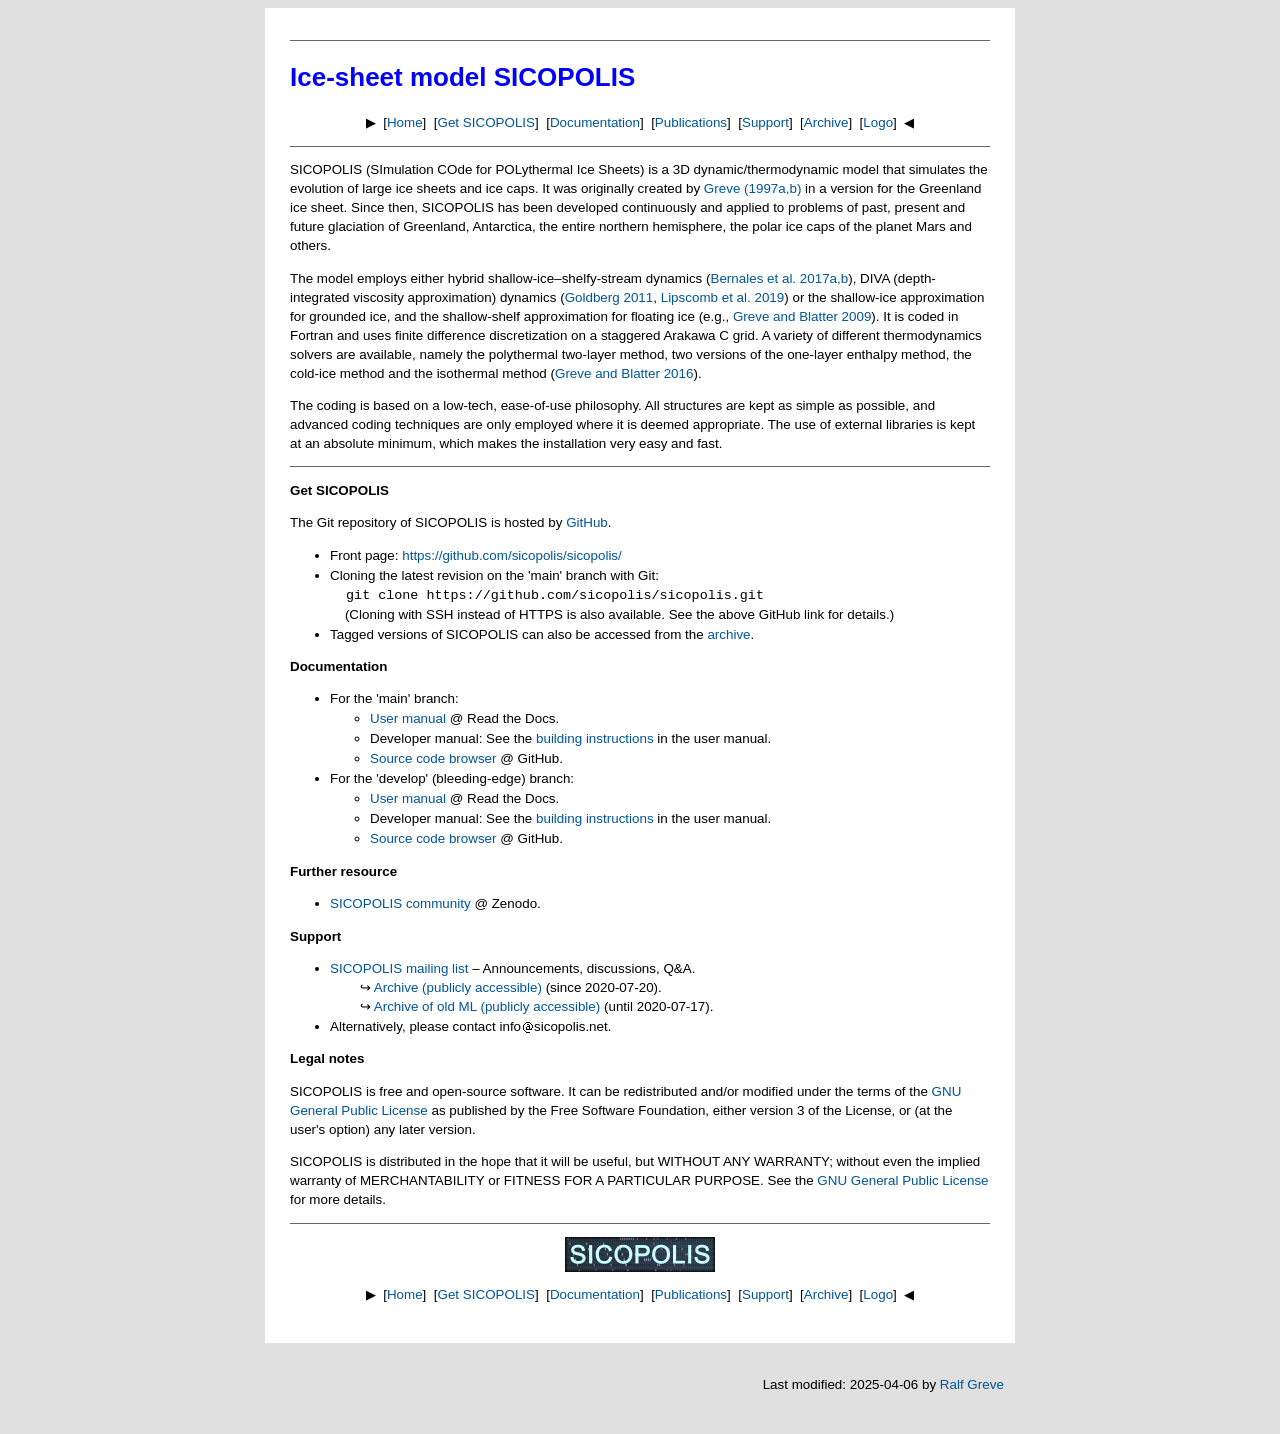
==== docs/index.html @ 6d0a91cb "Merge branch 'develop' into 'npi'." ====
<!DOCTYPE HTML PUBLIC "-//W3C//DTD HTML 4.01 Transitional//EN"
        "http://www.w3.org/TR/html4/loose.dtd">

<html>

<head>
  <meta http-equiv="Content-Type" content="text/html;charset=UTF-8">
  <meta http-equiv="Content-Style-Type" content="text/css">
  <meta name="author" content="Ralf Greve">
  <meta name="description" content="Home page of the ice-sheet model SICOPOLIS">
  <meta name="keywords" content="ice, sheet, ice-sheet, model, free, software, SICOPOLIS, Ralf, Greve">
  <meta name="content-language" content="en">
  <meta name="robots" content="index, follow">
  <title>Ice-sheet model SICOPOLIS</title>
  <link href="./styles/ralf_style.css" rel="stylesheet" type="text/css">
  <link rel="shortcut icon" type="image/x-icon" href="sico-icecube.ico">
</head>

<body>

<table align="center" cellpadding="25" cellspacing="0"
       bgcolor="#ffffff" width=750>
<tr><td>

<hr>

<h1>Ice-sheet model SICOPOLIS</h1>

<p style="text-align:center">
&#x25b6;&nbsp;
[<a href="./">Home</a>]&nbsp;
[<a href="./index.html#get">Get SICOPOLIS</a>]&nbsp;
[<a href="./index.html#docs">Documentation</a>]&nbsp;
[<a href="./publ/">Publications</a>]&nbsp;
[<a href="./index.html#support">Support</a>]&nbsp;
[<a href="./archive/">Archive</a>]&nbsp;
[<a href="./logo.html">Logo</a>]&nbsp;
&#x25c0;
</p>

<hr>

<p>SICOPOLIS (SImulation COde for POLythermal Ice Sheets) is a 3D dynamic/thermodynamic model that simulates the evolution of large ice sheets and ice caps. It was originally created by <a href="./publ/">Greve (1997a,b)</a> in a version for the Greenland ice sheet. Since then, SICOPOLIS has been developed continuously and applied to problems of past, present and future glaciation of Greenland, Antarctica, the entire northern hemisphere, the polar ice caps of the planet Mars and others.</p>

<p>The model employs either hybrid shallow-ice&ndash;shelfy-stream dynamics (<a href="./publ/">Bernales et&nbsp;al. 2017a,b</a>), DIVA (depth-integrated viscosity approximation) dynamics (<a href="https://doi.org/10.3189/002214311795306763">Goldberg 2011</a>, <a href="https://doi.org/10.5194/gmd-12-387-2019">Lipscomb et&nbsp;al. 2019</a>) or the shallow-ice approximation for grounded ice, and the shallow-shelf approximation for floating ice (e.g., <a href="./publ/other.html">Greve and Blatter 2009</a>). It is coded in Fortran and uses finite difference discretization on a staggered Arakawa&nbsp;C grid. A variety of different thermodynamics solvers are available, namely the polythermal two-layer method, two versions of the one-layer enthalpy method, the cold-ice method and the isothermal method (<a href="./publ/">Greve and Blatter 2016</a>).</p>
 
<p>The coding is based on a low-tech, ease-of-use philosophy. All structures are kept as simple as possible, and advanced coding techniques are only employed where it is deemed appropriate. The use of external libraries is kept at an absolute minimum, which makes the installation very easy and fast.</p>

<a name="get"><hr></a>

<p><b>Get SICOPOLIS</b></p>

<p>The Git repository of SICOPOLIS is hosted by <a href="https://github.com/">GitHub</a>.</p>

<ul>
  <li> Front page: 
       <a href="https://github.com/sicopolis/sicopolis/">https://github.com/sicopolis/sicopolis/</a>
  <li> Cloning the latest revision on the 'main' branch with Git:<br>
       <code>&nbsp;&nbsp;git clone https://github.com/sicopolis/sicopolis.git</code><br>
       &nbsp;&nbsp;&nbsp;&nbsp;(Cloning with SSH instead of HTTPS is also available.
       See the above GitHub link for details.)</li>
  <li> Tagged versions of SICOPOLIS can also be accessed from the
       <a href="./archive/">archive</a>.</li>
</ul>

<p><a name="docs"><b>Documentation</b></a></p>

<ul>

  <li>For the 'main' branch:
  <ul>
    <li> <a href="https://sicopolis.readthedocs.io/en/main/">User manual</a>
         @ Read the Docs.</li>
    <li> Developer manual: See the
         <a href="https://sicopolis.readthedocs.io/en/main/technical_notes/developer_manual.html">building
         instructions</a> in the user manual.</li>
    <li> <a href="https://github.com/sicopolis/sicopolis/tree/main/src">Source
         code browser</a> @ GitHub.</li>
  </ul></li>

  <li>For the 'develop' (bleeding-edge) branch:
  <ul>
    <li> <a href="https://sicopolis.readthedocs.io/">User manual</a>
         @ Read the Docs.</li>
    <li> Developer manual: See the
         <a href="https://sicopolis.readthedocs.io/en/latest/technical_notes/developer_manual.html">building
         instructions</a> in the user manual.</li>
    <li> <a href="https://github.com/sicopolis/sicopolis/tree/develop/src">Source
         code browser</a> @ GitHub.</li>
  </ul></li>

</ul>

<p><a name="sico_zenodo"><b>Further resource</b></a></p>

<ul>
  <li> <a href="https://zenodo.org/communities/sicopolis/">SICOPOLIS community</a>
       @ Zenodo.</li>
</ul>

<p><a name="support"><b>Support</b></a></p>

<ul>
  <li> <a href="https://ml.hines.hokudai.ac.jp/mailman/listinfo/sicopolis">SICOPOLIS
       mailing list</a> &ndash; Announcements, discussions, Q&amp;A.
       <br>
       &nbsp;&nbsp;&nbsp;&nbsp;&nbsp;&nbsp;&nbsp;
       &#8618; <a href="https://ml.hines.hokudai.ac.jp/pipermail/sicopolis/">Archive (publicly accessible)</a>
       (since 2020-07-20).
       <br>
       &nbsp;&nbsp;&nbsp;&nbsp;&nbsp;&nbsp;&nbsp;
       &#8618; <a href="https://www2.lowtem.hokudai.ac.jp/gisg/repo/sicopolis/ml-old-archive/">Archive
                  of old ML (publicly accessible)</a> (until 2020-07-17).
  </li>
  <li> Alternatively, please contact
       info<img style="vertical-align:middle;" alt="&lt;at-nospam&gt;"
                src="pics/at-nospam_13x12.png">sicopolis.net.
  </li>
</ul>

<p><b>Legal notes</b></p>

<p>SICOPOLIS is free and open-source software. It can be redistributed and/or modified under the terms of the <a href="http://www.gnu.org/licenses/">GNU General Public License</a> as published by the Free Software Foundation, either version&nbsp;3 of the License, or (at the user's option) any later version.</p>

<p>SICOPOLIS is distributed in the hope that it will be useful, but WITHOUT ANY WARRANTY; without even the implied warranty of MERCHANTABILITY or FITNESS FOR A PARTICULAR PURPOSE.  See the <a href="http://www.gnu.org/licenses/">GNU General Public License</a> for more details.</p>

<hr>

<p style="text-align:center"><a href="./pics/SICOPOLIS-Logo.png"><img 
   src="./pics/SICOPOLIS-Logo-150px.png"
   alt="SICOPOLIS Logo"></a></p>

<p style="text-align:center">
&#x25b6;&nbsp;
[<a href="./">Home</a>]&nbsp;
[<a href="./index.html#get">Get SICOPOLIS</a>]&nbsp;
[<a href="./index.html#docs">Documentation</a>]&nbsp;
[<a href="./publ/">Publications</a>]&nbsp;
[<a href="./index.html#support">Support</a>]&nbsp;
[<a href="./archive/">Archive</a>]&nbsp;
[<a href="./logo.html">Logo</a>]&nbsp;
&#x25c0;
</p>

</td></tr>
</table>

<table align="center" cellpadding="0" cellspacing="0" width=750>
<tr><td>

<p align="right">&nbsp;<br>Last modified:
2025-04-06 by
<a href="https://linktr.ee/ralfgreve">Ralf Greve</a>
&nbsp;&nbsp;<br>&nbsp;</p>

</td></tr>
</table>

</body>
</html>
---- docs/styles/ralf_style.css ----
/* Main body */

body {
  background-color: #e0e0e0;
}

/* General styles */

* {
  color:#000000; 
}

body, h1, h2, h3, h4, p, ul, ol, li, dl, dt, dd, div, td, th, address, blockquote { 
  font-family: "Trebuchet MS", Trebuchet, Arial, Verdana, sans-serif;
}

h1 { 
  font-size: 26px; 
  line-height: 36.8px;
  margin-top: 18px; 
  margin-bottom: 18px;
  color: #0000ff;
}

h2 { 
  font-size: 21px; 
  line-height: 29.7px;
  margin-top: 14px; 
  margin-bottom: 14px; 
  color: #0000ff;
}

h3 { 
  font-size: 16px; 
  line-height: 22.6px;
  margin-top: 12px; 
  margin-bottom: 12px; 
  color: #0000ff;
}

h4 { 
  font-size: 13.4px; 
  line-height: 19px;
  margin-top: 11px; 
  margin-bottom: 11px; 
  color: #0000ff;
}

.nomargintopbottom {
  margin-top: 0px;
  margin-bottom: 0px;
}

p, ul, ol, li, dl, dt, dd, div, td, th, address, blockquote { 
  font-size:13.4px; 
  line-height: 19px;
}

p.small {
  font-size:12px; 
  line-height: 17px;
}

li,dt { 
  margin-top: 1px; 
  margin-bottom: 1px;
}

dd {
  margin-top: 1px;
  margin-bottom: 12px;
}

img {
  border: none;
}

img.email {
  border: none;
}

code, pre {
  font-family: "Courier New", Courier, monospace; 
  font-size: 13.4px; 
}

hr {
  color : #fff;
  border: none;
  border-bottom: 1px solid #666;
  height : 0px;
}

a:link, a:visited {
  color: #005599;
  text-decoration: none;
}

a:hover {
  background-color: #ddd;
}
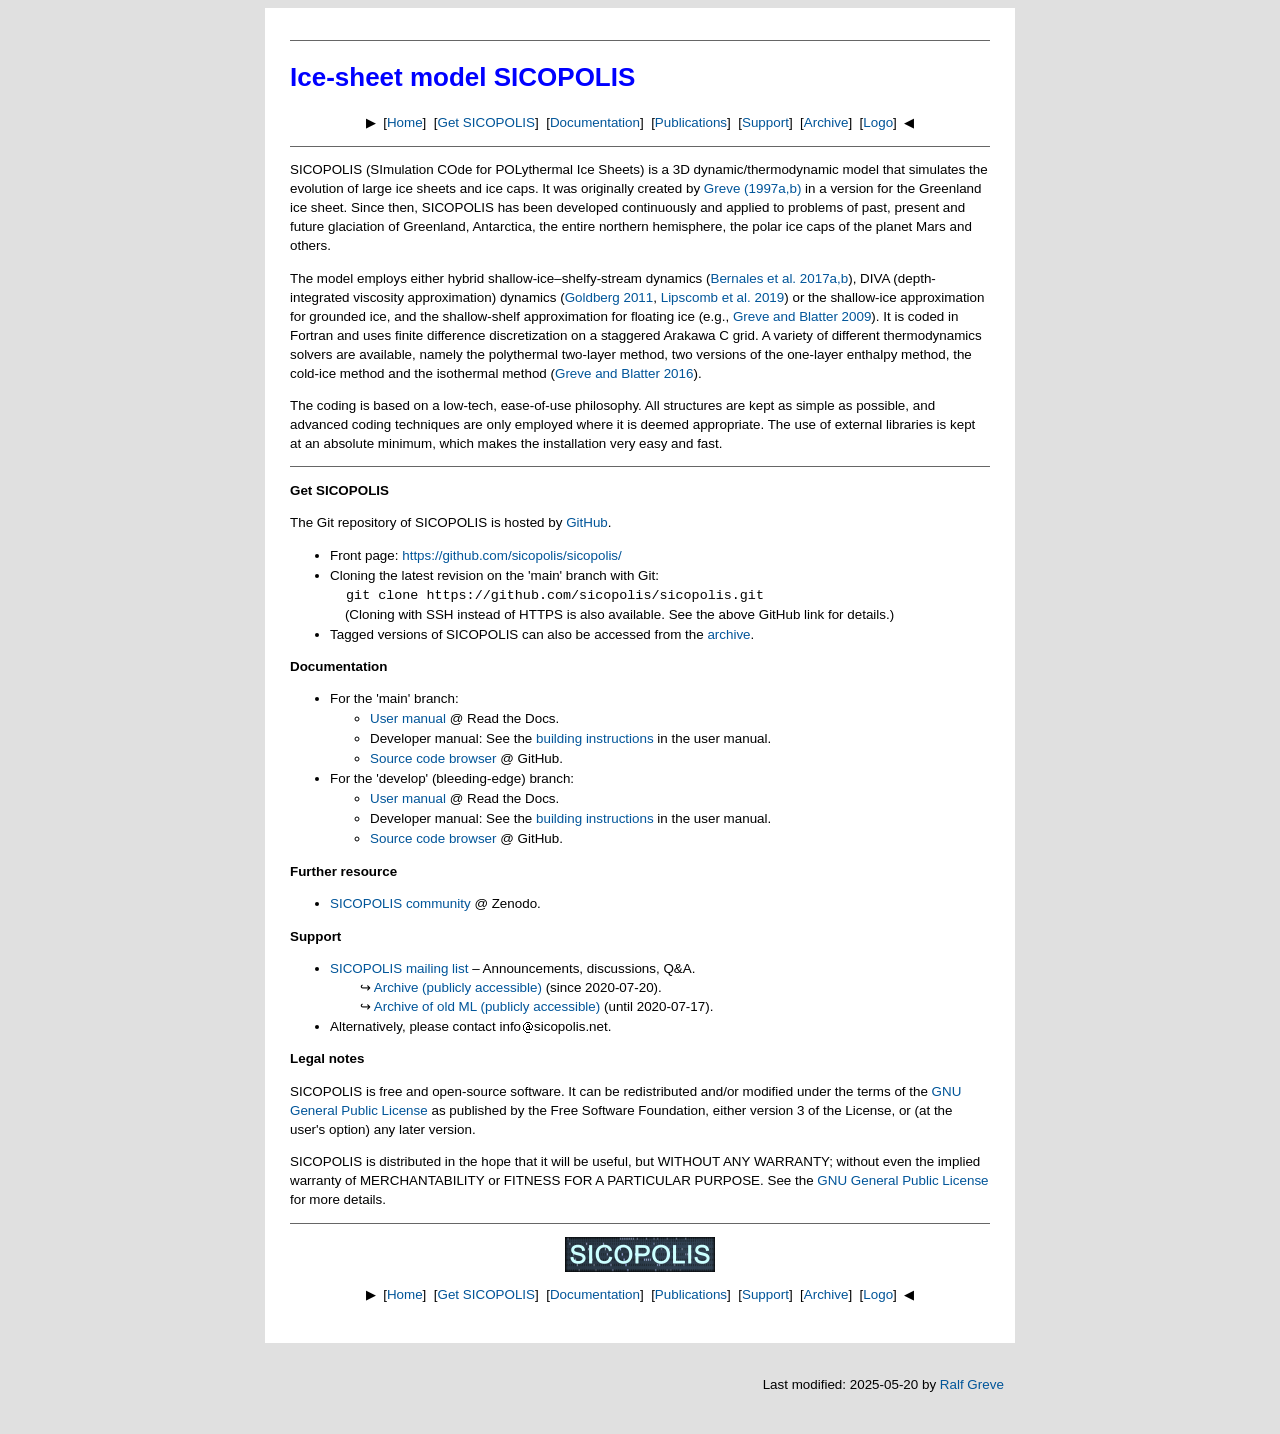
==== commit 0be583d2: "Merge branch 'develop' into 'npi'." ====
--- a/docs/index.html
+++ b/docs/index.html
@@ -101,11 +101,11 @@
 <p><a name="support"><b>Support</b></a></p>
 
 <ul>
-  <li> <a href="https://ml.hines.hokudai.ac.jp/mailman/listinfo/sicopolis">SICOPOLIS
+  <li> <a href="https://ml.hines.hokudai.ac.jp/mailman3/lists/sicopolis.ml.hokudai.ac.jp/">SICOPOLIS
        mailing list</a> &ndash; Announcements, discussions, Q&amp;A.
        <br>
        &nbsp;&nbsp;&nbsp;&nbsp;&nbsp;&nbsp;&nbsp;
-       &#8618; <a href="https://ml.hines.hokudai.ac.jp/pipermail/sicopolis/">Archive (publicly accessible)</a>
+       &#8618; <a href="https://ml.hines.hokudai.ac.jp/archives/list/sicopolis@ml.hokudai.ac.jp/">Archive (publicly accessible)</a>
        (since 2020-07-20).
        <br>
        &nbsp;&nbsp;&nbsp;&nbsp;&nbsp;&nbsp;&nbsp;
@@ -149,7 +149,7 @@
 <tr><td>
 
 <p align="right">&nbsp;<br>Last modified:
-2025-04-06 by
+2025-05-20 by
 <a href="https://linktr.ee/ralfgreve">Ralf Greve</a>
 &nbsp;&nbsp;<br>&nbsp;</p>
 
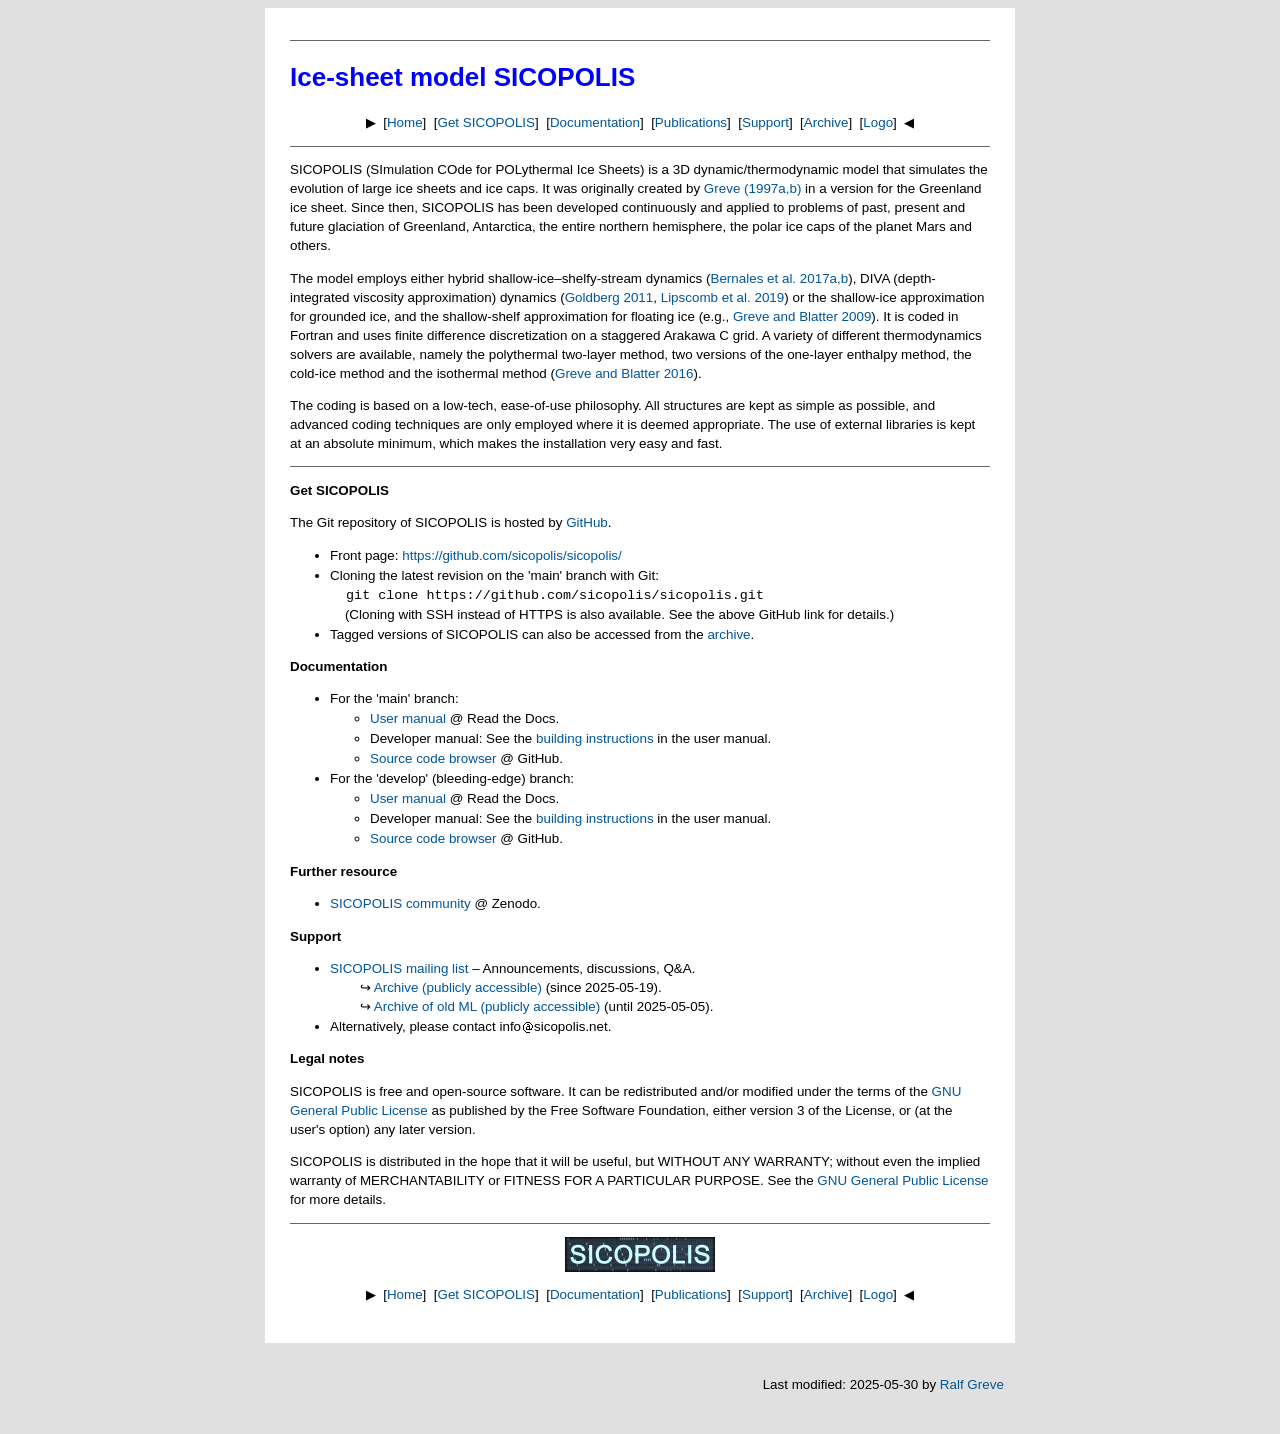
==== commit de284f10: "Merge branch 'develop' into 'npi'." ====
--- a/docs/index.html
+++ b/docs/index.html
@@ -106,11 +106,11 @@
        <br>
        &nbsp;&nbsp;&nbsp;&nbsp;&nbsp;&nbsp;&nbsp;
        &#8618; <a href="https://ml.hines.hokudai.ac.jp/archives/list/sicopolis@ml.hokudai.ac.jp/">Archive (publicly accessible)</a>
-       (since 2020-07-20).
+       (since 2025-05-19).
        <br>
        &nbsp;&nbsp;&nbsp;&nbsp;&nbsp;&nbsp;&nbsp;
        &#8618; <a href="https://www2.lowtem.hokudai.ac.jp/gisg/repo/sicopolis/ml-old-archive/">Archive
-                  of old ML (publicly accessible)</a> (until 2020-07-17).
+                  of old ML (publicly accessible)</a> (until 2025-05-05).
   </li>
   <li> Alternatively, please contact
        info<img style="vertical-align:middle;" alt="&lt;at-nospam&gt;"
@@ -149,7 +149,7 @@
 <tr><td>
 
 <p align="right">&nbsp;<br>Last modified:
-2025-05-20 by
+2025-05-30 by
 <a href="https://linktr.ee/ralfgreve">Ralf Greve</a>
 &nbsp;&nbsp;<br>&nbsp;</p>
 
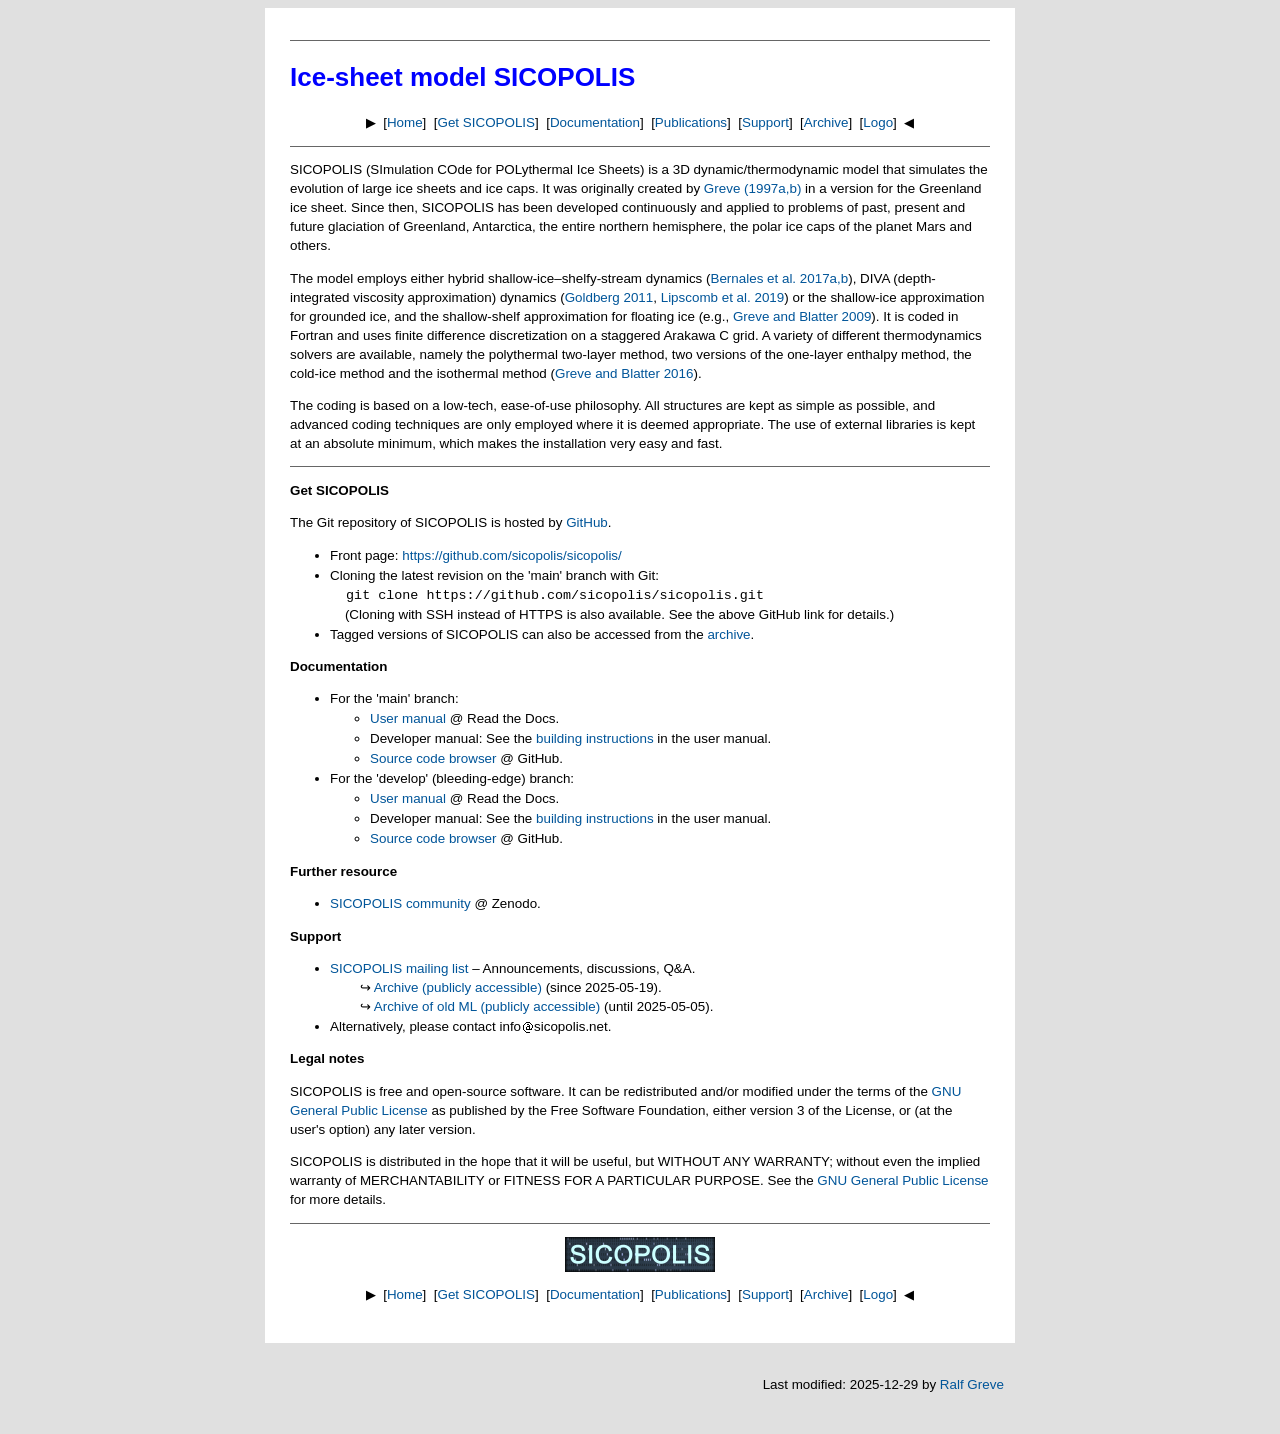
==== commit 87fe6a5c: "Websites: 'Archive' site updated." ====
--- a/docs/index.html
+++ b/docs/index.html
@@ -149,7 +149,7 @@
 <tr><td>
 
 <p align="right">&nbsp;<br>Last modified:
-2025-05-30 by
+2025-12-29 by
 <a href="https://linktr.ee/ralfgreve">Ralf Greve</a>
 &nbsp;&nbsp;<br>&nbsp;</p>
 
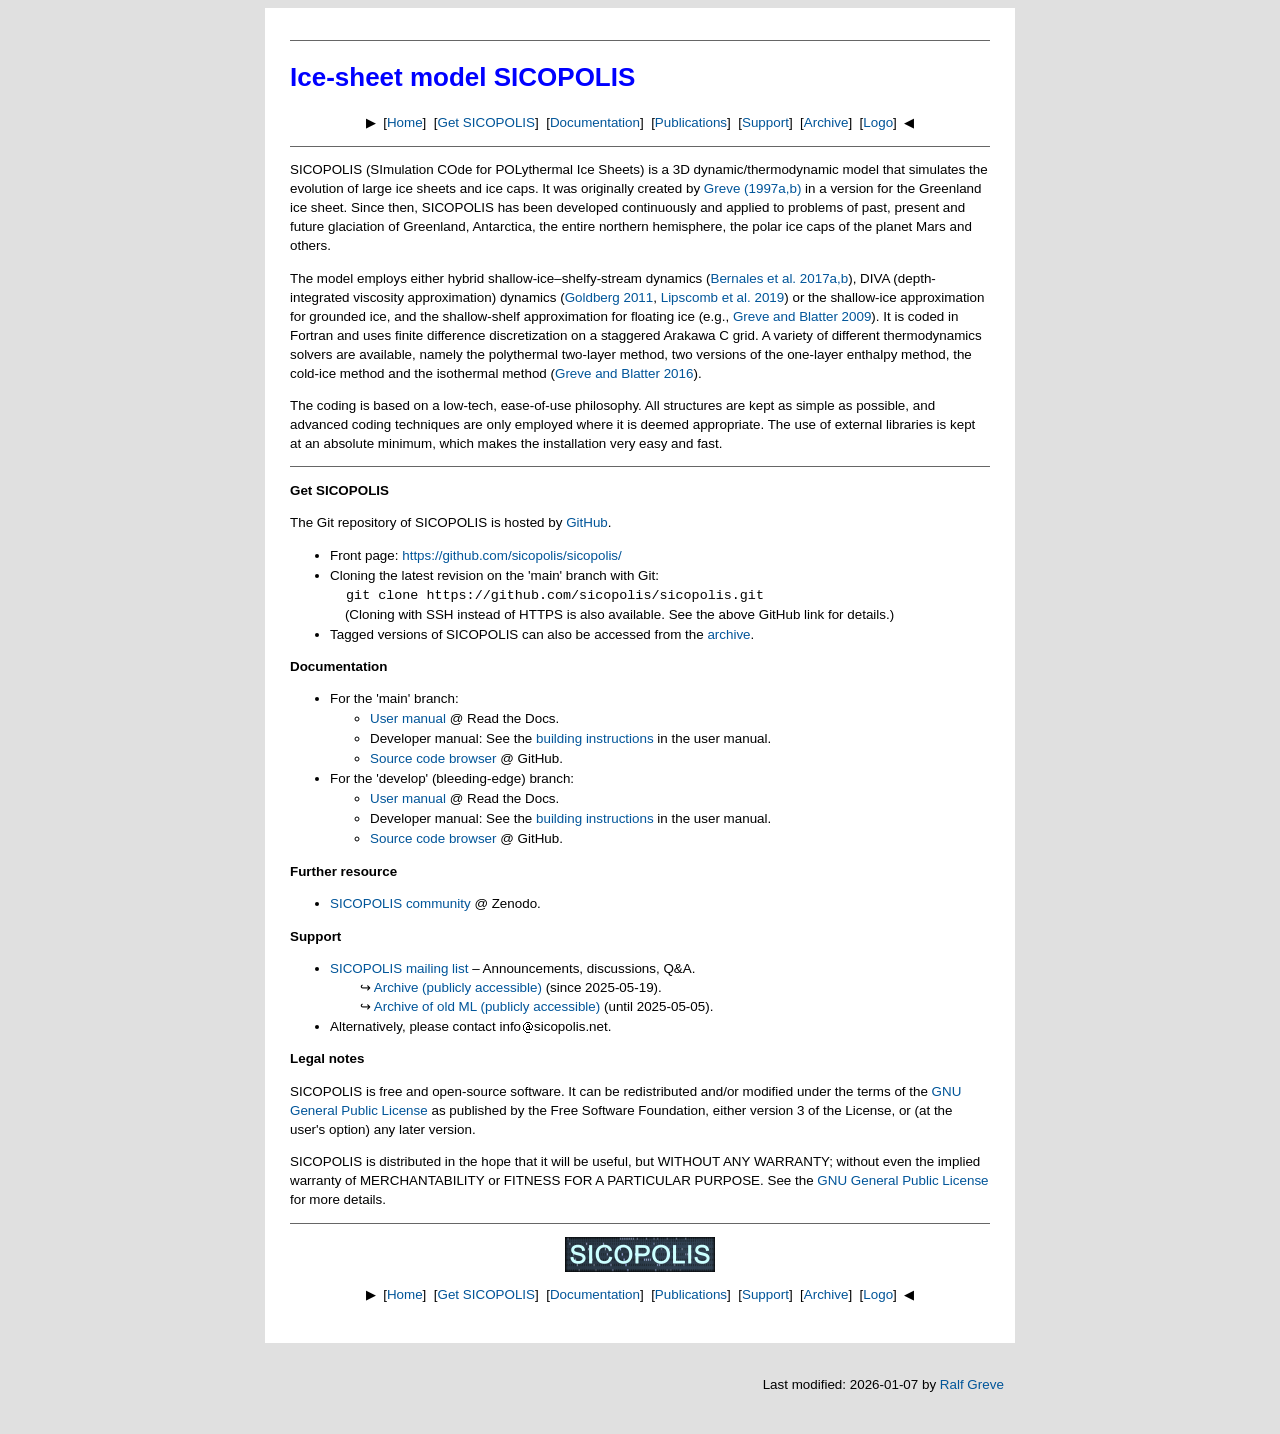
==== commit 6b15cc6b: "Version 26 started." ====
--- a/docs/index.html
+++ b/docs/index.html
@@ -149,7 +149,7 @@
 <tr><td>
 
 <p align="right">&nbsp;<br>Last modified:
-2025-12-29 by
+2026-01-07 by
 <a href="https://linktr.ee/ralfgreve">Ralf Greve</a>
 &nbsp;&nbsp;<br>&nbsp;</p>
 
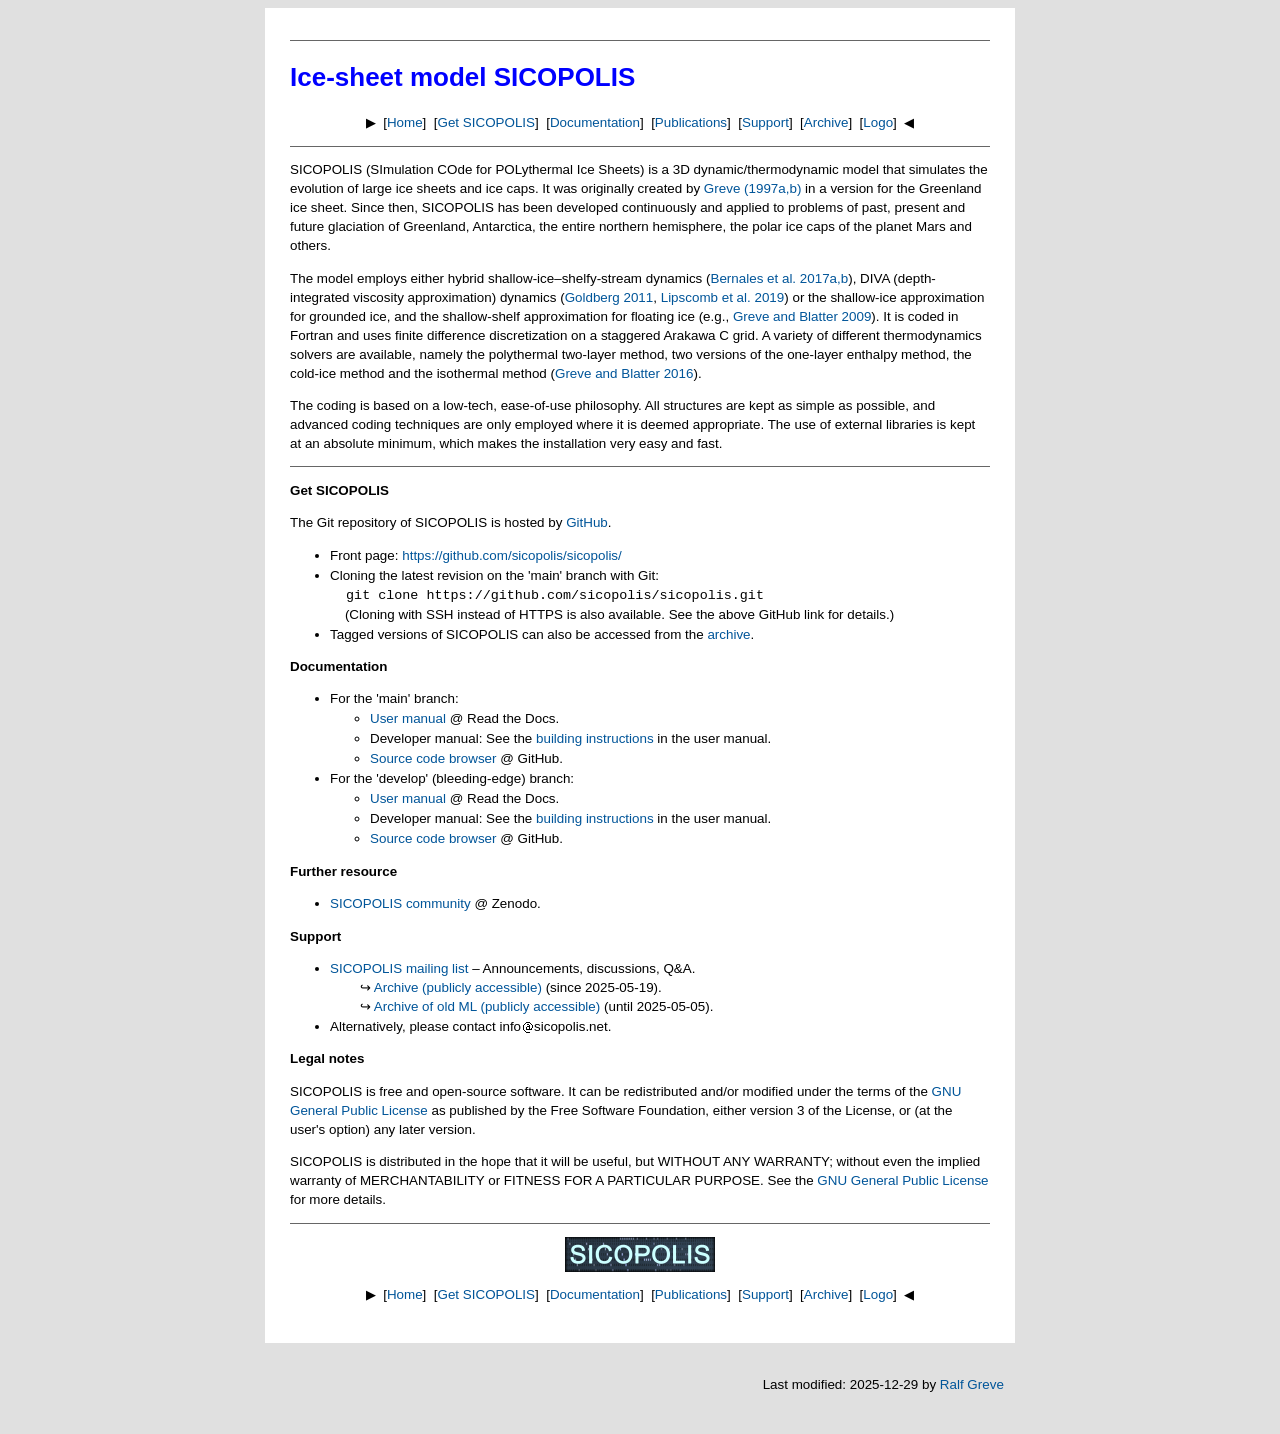
==== commit 9ee377af: "Merge branch 'main' into 'dev-SlaterWagnerCalving' -> bringing 'dev-SlaterWagnerCalving' up to date " ====
--- a/docs/index.html
+++ b/docs/index.html
@@ -149,7 +149,7 @@
 <tr><td>
 
 <p align="right">&nbsp;<br>Last modified:
-2026-01-07 by
+2025-12-29 by
 <a href="https://linktr.ee/ralfgreve">Ralf Greve</a>
 &nbsp;&nbsp;<br>&nbsp;</p>
 
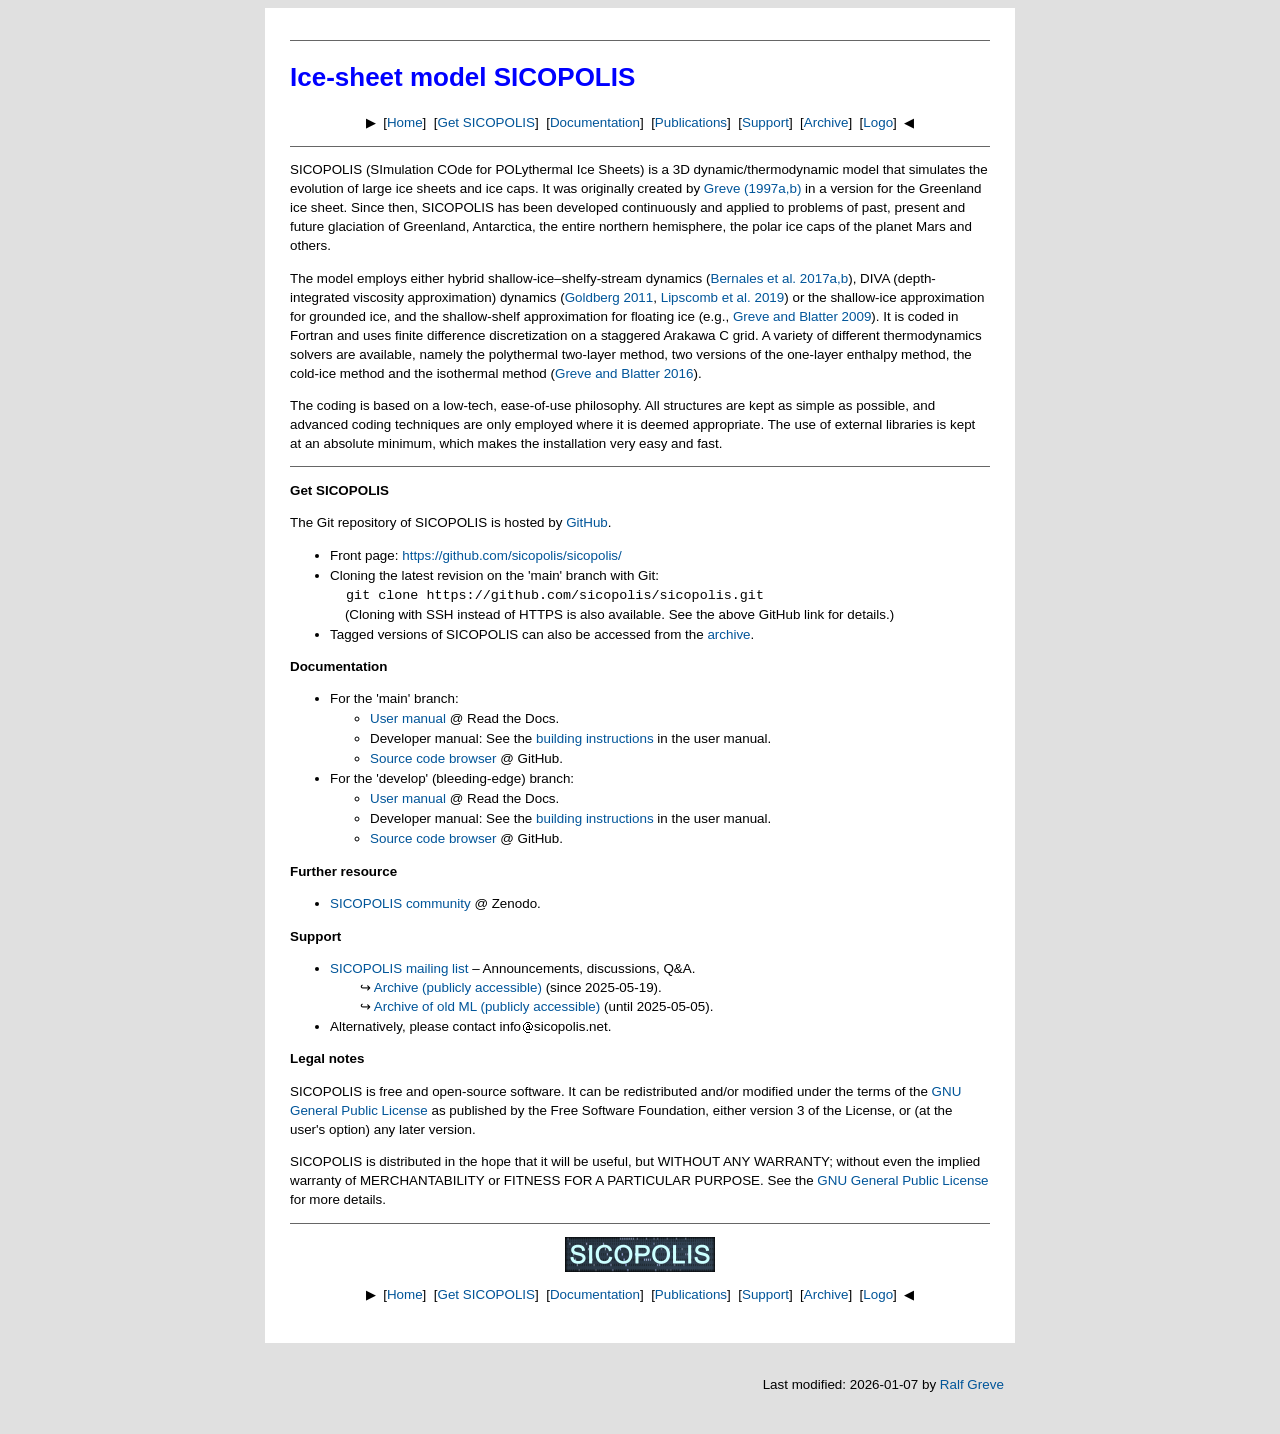
==== commit 17574ca3: "Merge branch 'develop' into 'dev-SlaterWagnerCalving'." ====
--- a/docs/index.html
+++ b/docs/index.html
@@ -149,7 +149,7 @@
 <tr><td>
 
 <p align="right">&nbsp;<br>Last modified:
-2025-12-29 by
+2026-01-07 by
 <a href="https://linktr.ee/ralfgreve">Ralf Greve</a>
 &nbsp;&nbsp;<br>&nbsp;</p>
 
